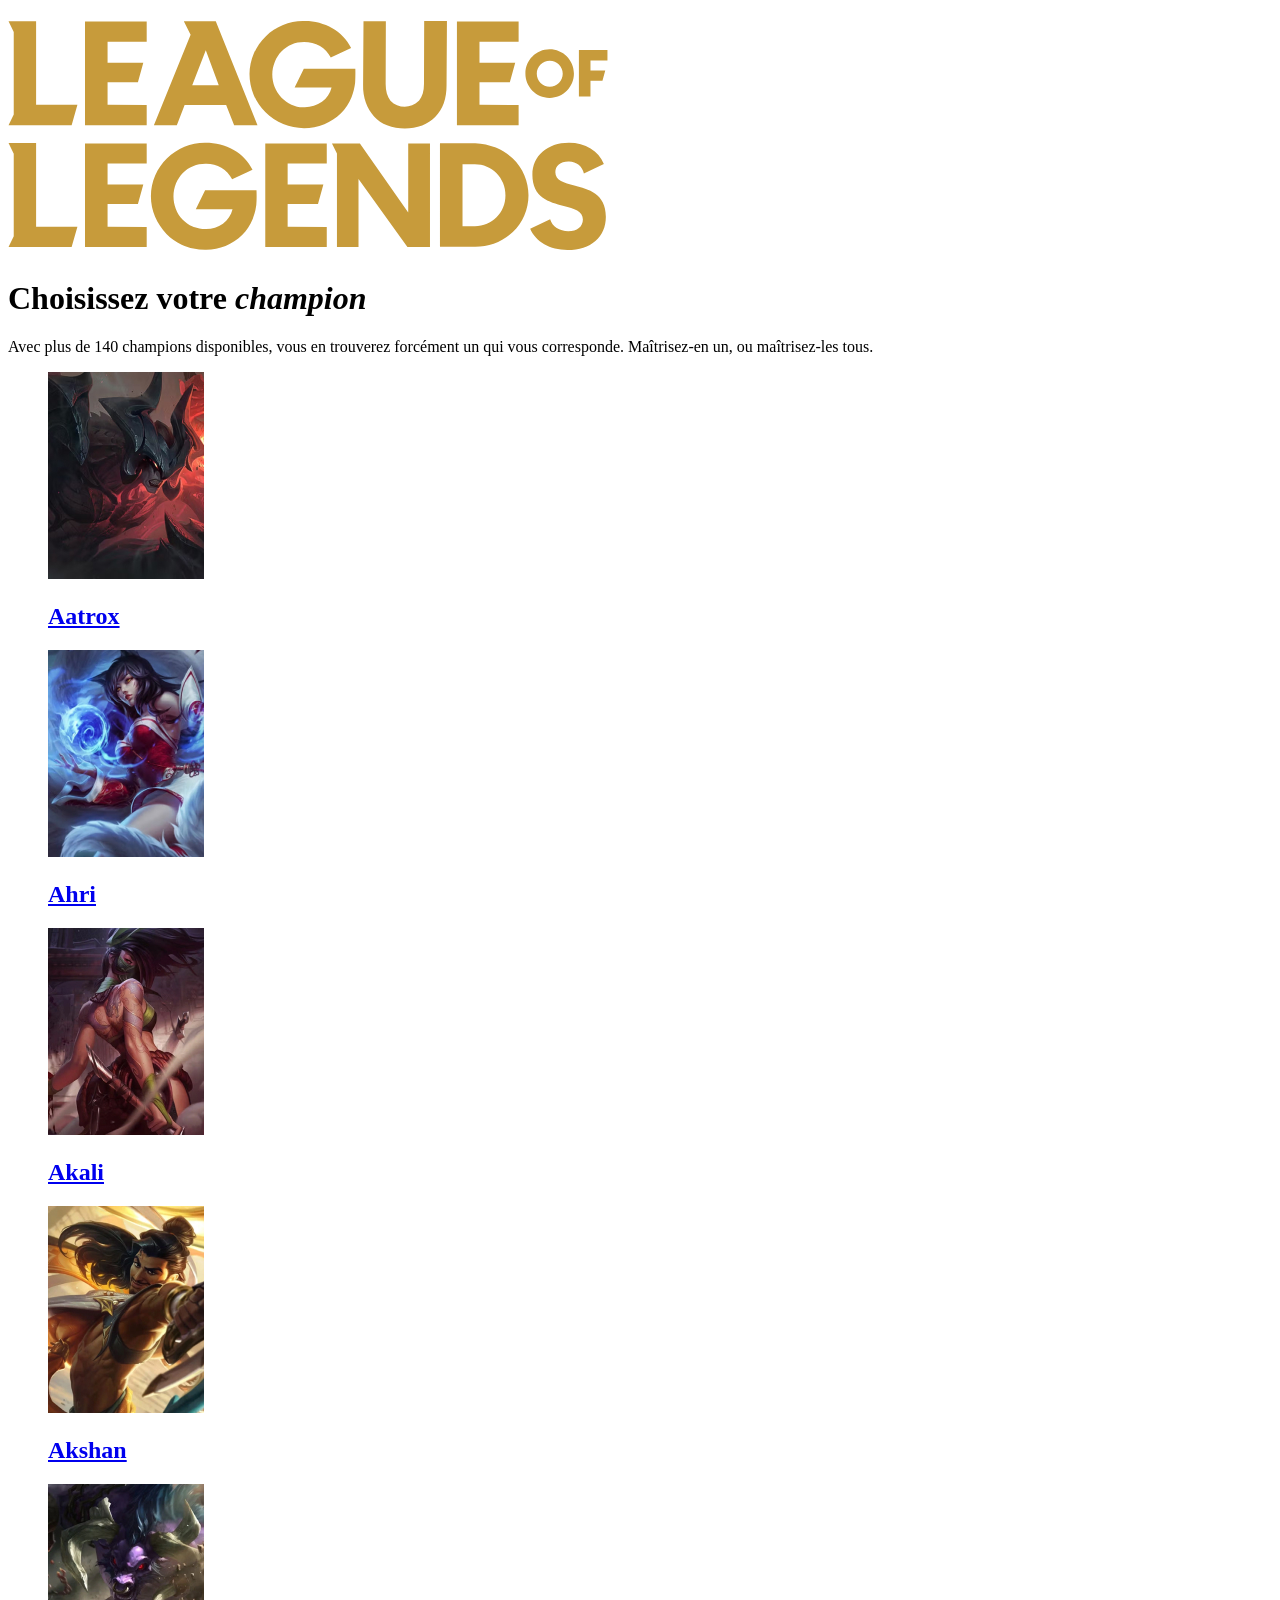
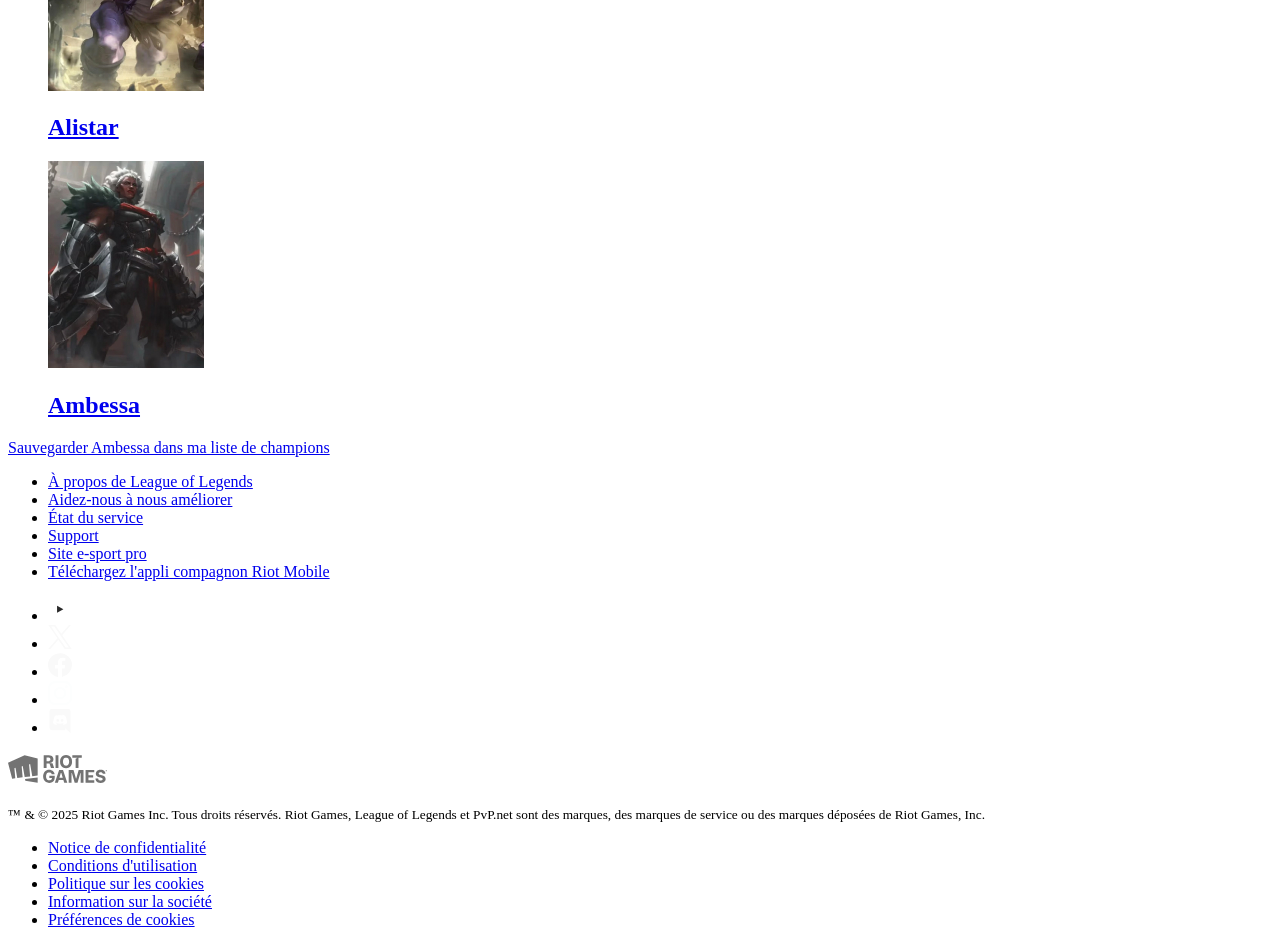
==== index.html @ dc364602 "Initial commit" ====
<!DOCTYPE html>
<html lang="fr">
<head>
    <meta charset="UTF-8">
    <meta name="viewport" content="width=device-width, initial-scale=1.0">
    <meta name="description" content="Page de présentation des champions League of Legends">
    <meta name="keywords" content="league, legends, lol, game, video, player, joueur, jeu">
    <meta name="author" content="C.M.">
    <title>Champions</title>
</head>
<body>
    <header>
        <h1 class="logo logo--header">
            <img src="./img/League_of_Legends_2019_vector.svg" alt="League of Legends" width="600" height="229" class="logo__image">
        </h1>
    </header>
    <main>
        <h1 class="main-title">
            Choisissez votre <em class="main-title--emphasis">champion</em>
        </h1>
        <p class="subheading">Avec plus de 140 champions disponibles, vous en trouverez forcément un qui vous corresponde. Maîtrisez-en un, ou maîtrisez-les tous.</p>
        <article class="champion">
            <a href="#" title="En savoir plus sur ce champion" class="champion__card">
                <figure>
                    <img src="./img/aatrox.jpg" alt="Aatrox en armure, avec un casque cornu et des yeux rougeoyants dans une atmosphère chaotique et infernale." class="champion__img" width="156" height="207">
                    <figcaption>
                        <h2 class="champion__name">Aatrox</h2>
                    </figcaption>
                </figure>
            </a>
        </article><!-- Pour éviter les "white spaces"
     --><article class="champion">
            <a href="#" title="En savoir plus sur ce champion" class="champion__card">
                <figure>
                    <img src="./img/ahri.jpg" alt="Personnage féminin aux traits félins, avec des oreilles de renard et une longue chevelure noire tenant une orbe magique bleue" class="champion__img" width="156" height="207">
                    <figcaption>
                        <h2 class="champion__name">Ahri</h2>
                    </figcaption>
                </figure>
            </a>
        </article><!--
     --><article class="champion">
            <a href="#" title="En savoir plus sur ce champion" class="champion__card">
                <figure>
                    <img src="./img/akali.jpg" alt="Combattante masquée, avec tatouages et tenue légère, dans une posture dynamique sur fond brumeux." class="champion__img" width="156" height="207">
                    <figcaption>
                        <h2 class="champion__name">Akali</h2>
                    </figcaption>
                </figure>
            </a>
        </article><!--
     --><article class="champion">
            <a href="#" title="En savoir plus sur ce champion" class="champion__card">
                <figure>
                    <img src="./img/akshan.jpg" alt="Combattant athlétique aux longs cheveux noirs, un sourire confiant sur son visage aux traits orientaux." class="champion__img" width="156" height="207">
                    <figcaption>
                        <h2 class="champion__name">Akshan</h2>
                    </figcaption>
                </figure>
            </a>
        </article><!--
     --><article class="champion">
            <a href="#" title="En savoir plus sur ce champion" class="champion__card">
                <figure>
                    <img src="./img/alistar.jpg" alt="Minotaure imposant aux couleurs mauves et yeux rouges, chargeant vers l'avant." class="champion__img" width="156" height="207">
                    <figcaption>
                        <h2 class="champion__name">Alistar</h2>
                    </figcaption>
                </figure>
            </a>
        </article><!--
     --><article class="champion">
            <a href="#" title="En savoir plus sur ce champion" class="champion__card">
                <figure>
                    <img src="./img/ambessa.jpg" alt="Redoutable guerrière à la carrure impressionnante, à la peau sombre et aux cheveux blancs." class="champion__img" width="156" height="207">
                    <figcaption>
                        <h2 class="champion__name">Ambessa</h2>
                    </figcaption>
                </figure>
            </a>
            <a href="#" class="champion__like">
                Sauvegarder Ambessa dans ma liste de champions
            </a>
        </article>
    </main>
    <footer>
        <ul class="quick-links quick-links--top">
            <li class="quick-links__item">
                <a href="#" class="quick-links__link">
                    À propos de League of Legends
                </a>
            </li>
            <li class="quick-links__item">
                <a href="#" class="quick-links__link">
                    Aidez-nous à nous améliorer
                </a>
            </li>
            <li class="quick-links__item">
                <a href="#" class="quick-links__link">
                    État du service
                </a>
            </li>
            <li class="quick-links__item">
                <a href="#" class="quick-links__link">
                    Support
                </a>
            </li>
            <li class="quick-links__item">
                <a href="#" class="quick-links__link">
                    Site e-sport pro
                </a>
            </li>
            <li class="quick-links__item">
                <a href="#" class="quick-links__link">
                    Téléchargez l'appli compagnon Riot&nbsp;Mobile
                </a>
            </li>
        </ul>
        <div class="footer__main">
            <ul class="socials">
                <li class="socials__item">
                    <a href="#" class="socials__link">
                        <img src="./img/icons/youtube.svg" alt="Youtube" width="24" height="24" class="socials__icon">
                    </a>
                </li><!--
             --><li class="socials__item">
                    <a href="#" class="socials__link">
                        <img src="./img/icons/x.svg" alt="X" width="24" height="24" class="socials__icon">
                    </a>
                </li><!--
             --><li class="socials__item">
                    <a href="#" class="socials__link">
                        <img src="./img/icons/fb.svg" alt="Facebook" width="24" height="24" class="socials__icon">
                    </a>
                </li><!--
             --><li class="socials__item">
                    <a href="#" class="socials__link">
                        <img src="./img/icons/instagram.svg" alt="Instagram" width="24" height="24" class="socials__icon">
                    </a>
                </li><!--
             --><li class="socials__item">
                    <a href="#" class="socials__link">
                        <img src="./img/icons/discord.svg" alt="Discord" width="24" height="24" class="socials__icon">
                    </a>
                </li>
            </ul>
            <div class="copyrights">
                <a href="#" class="copyrights__logo">
                    <img src="./img/icons/riot.svg" alt="Riot Games" height="32" width="99">
                </a>
                <p class="copyrights__text-paragraph">
                    <small class="copyrights__text-small">
                        &trade; & &copy; 2025 Riot Games Inc. Tous droits réservés. Riot Games, League of Legends et PvP.net sont des marques, des marques de service ou des marques déposées de Riot Games, Inc.
                    </small>
                </p>
            </div>
            <ul class="quick-links quick-links--bottom">
                <li class="quick-links__item">
                    <a href="#" class="quick-links__link">
                        Notice de confidentialité
                    </a>
                </li>
                <li class="quick-links__item">
                    <a href="#" class="quick-links__link">
                        Conditions d'utilisation
                    </a>
                </li>
                <li class="quick-links__item">
                    <a href="#" class="quick-links__link">
                        Politique sur les cookies
                    </a>
                </li>
                <li class="quick-links__item">
                    <a href="#" class="quick-links__link">
                        Information sur la société
                    </a>
                </li>
                <li class="quick-links__item">
                    <a href="#" class="quick-links__link">
                        Préférences de cookies
                    </a>
                </li>
            </ul>
        </div>
    </footer>
</body>
</html>
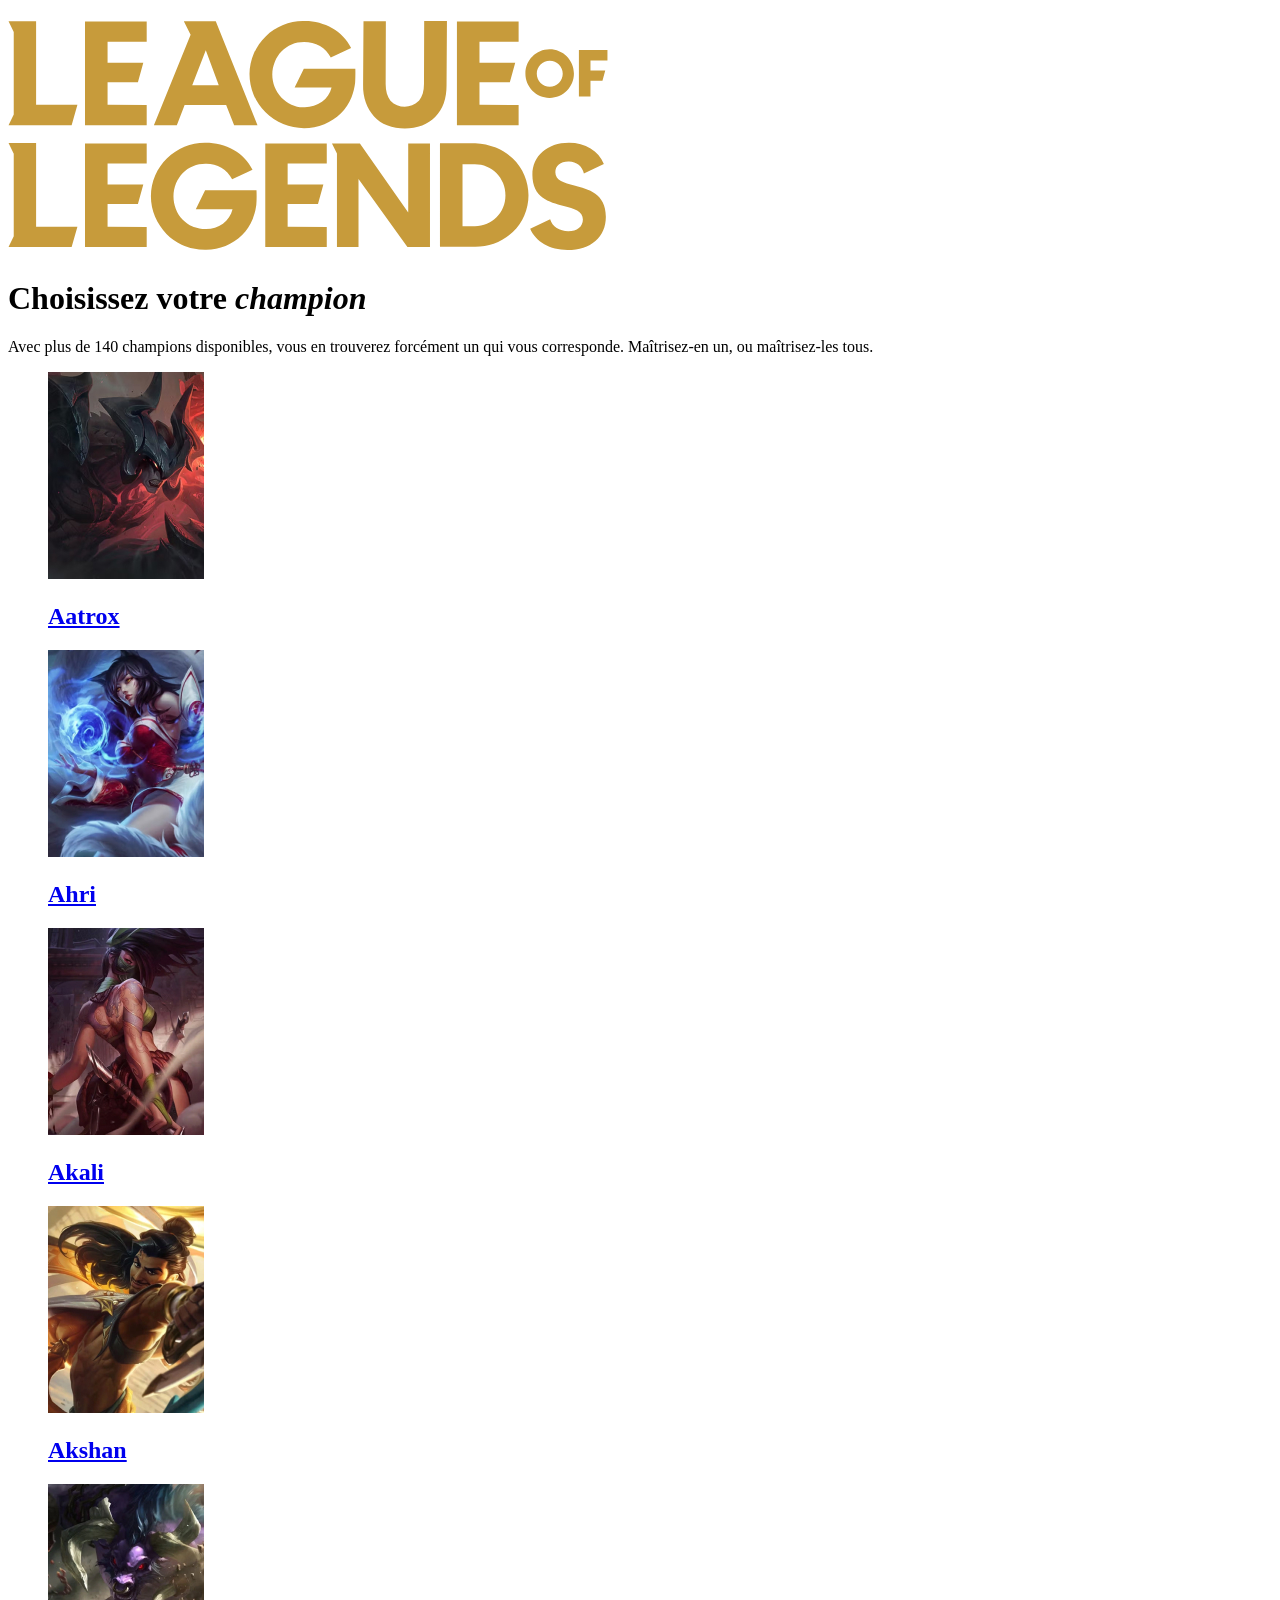
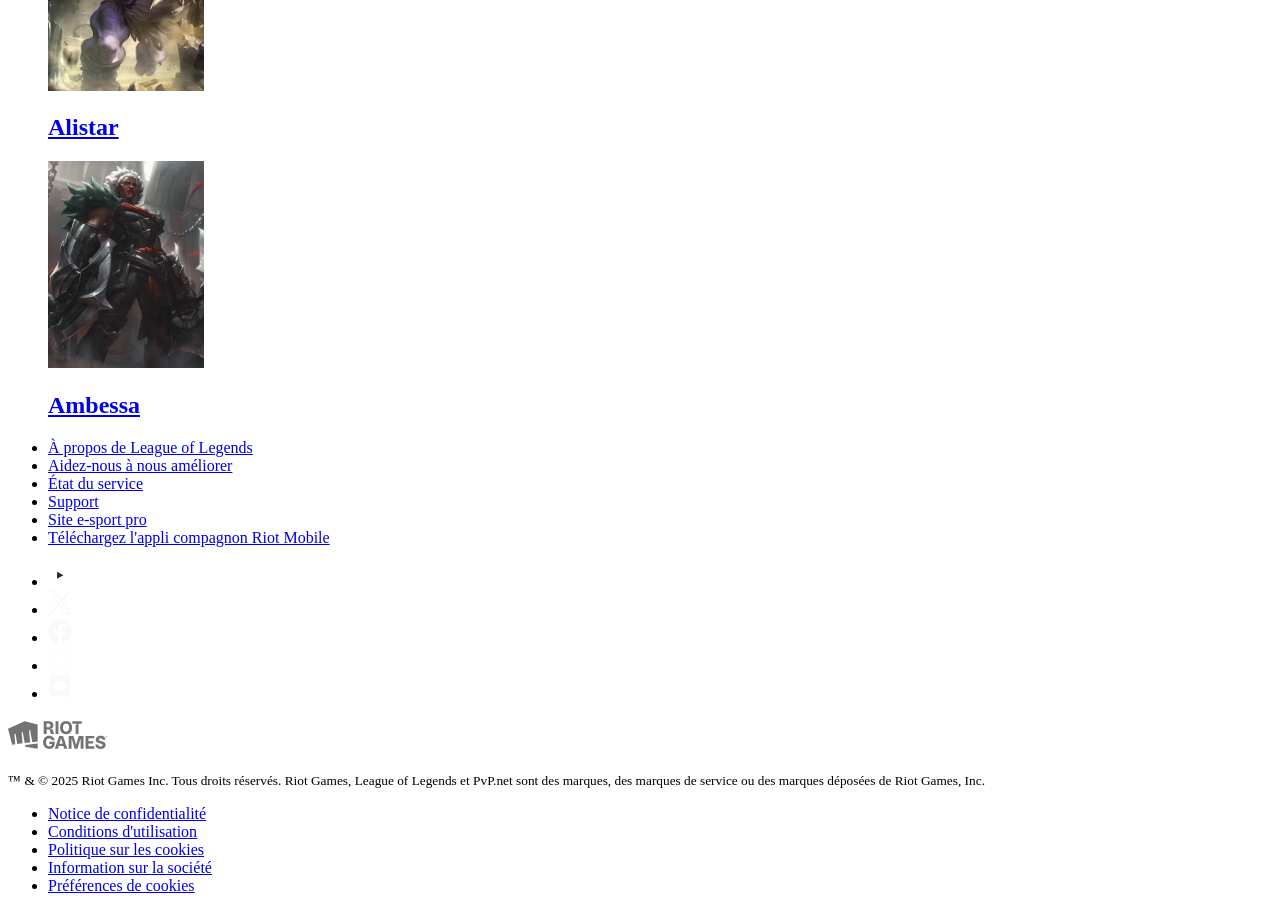
==== commit 1fd42f5d: "Update index.html" ====
--- a/index.html
+++ b/index.html
@@ -77,9 +77,6 @@
                         <h2 class="champion__name">Ambessa</h2>
                     </figcaption>
                 </figure>
-            </a>
-            <a href="#" class="champion__like">
-                Sauvegarder Ambessa dans ma liste de champions
             </a>
         </article>
     </main>
